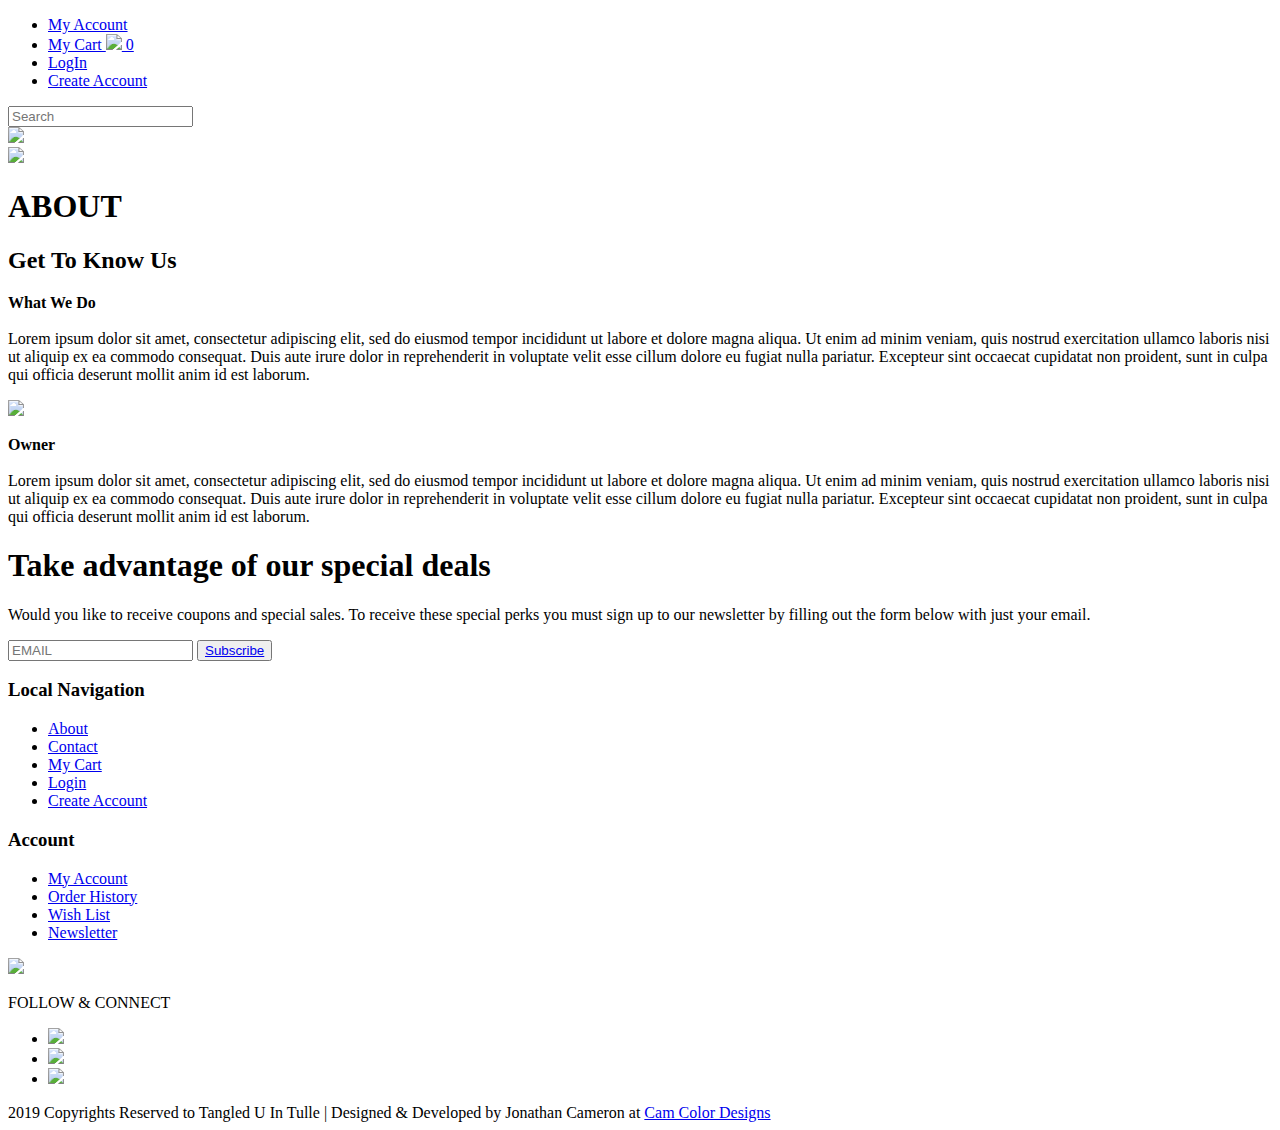
==== about.html @ efc64bab "Tulle code" ====
<!DOCTYPE html>
<html>
    <head>
        <meta charset="utf-8">
        <meta name="viewport" content="width=device-width, initial-scale=1.0">
        <title></title>
        <link rel="stylesheet" href="css/main.css">
    </head>
    
    <body>
        
    <div id="wrapper">
        
        <header id="header">
            <div id="top_nav">
                <nav id="navlist1">
                    <ul>
                        <li><a href="login.php">My Account</a></li>
                        <li><a href="mycart_login.html">My Cart <img src="images/cart_icon.png"> 0 </a></li>
                        <li><a href="login.php">LogIn</a></li>
                        <li><a href="create_account.php">Create Account</a></li>
                    </ul>
                </nav>

                <div id="search_bar">
                    <input type="search" placeholder="Search" /><div id="search_container"><a href="#"><img id="search" src="images/search_icon.png" /></a></div>
                </div>

            </div>
            
            <div class="logo page_logo" id="logo"><a href="index.html"><img src="images/logo.png"></a></div>
            
            <div id="header_inner_container">
                
                <h1 class="title">ABOUT</h1>
            </div>
        </header>
        
        <section id="about">
            <div id="about_container">
                <h2>Get To Know Us</h2>
                <p><strong>What We Do</strong><br/><br/>Lorem ipsum dolor sit amet, consectetur adipiscing elit, sed do eiusmod tempor incididunt ut labore et dolore magna aliqua. Ut enim ad minim veniam, quis nostrud exercitation ullamco laboris nisi ut aliquip ex ea commodo consequat. Duis aute irure dolor in reprehenderit in voluptate velit esse cillum dolore eu fugiat nulla pariatur. Excepteur sint occaecat cupidatat non proident, sunt in culpa qui officia deserunt mollit anim id est laborum.</p>
                
                <div id="owner">
                    <img src="images/coffeecup_001.png">
                    
                    <p><strong>Owner</strong><br/><br/>Lorem ipsum dolor sit amet, consectetur adipiscing elit, sed do eiusmod tempor incididunt ut labore et dolore magna aliqua. Ut enim ad minim veniam, quis nostrud exercitation ullamco laboris nisi ut aliquip ex ea commodo consequat. Duis aute irure dolor in reprehenderit in voluptate velit esse cillum dolore eu fugiat nulla pariatur. Excepteur sint occaecat cupidatat non proident, sunt in culpa qui officia deserunt mollit anim id est laborum.</p>
                </div>
            </div>
        </section>
        
        
        
        <section id="join">
            <div id="join_container">
                <h1>Take advantage of our special deals</h1>
                <p>Would you like to receive coupons and special sales. To receive these special perks you must sign up to our newsletter by filling out the form below with just your email.</p>
                
                <input type="text" placeholder="EMAIL" />
                <button type="button" value="Subscribe"><a href="sub.html">Subscribe</a></button>
            </div>
        </section>
        
        <footer id="footer">
            <div id="footer_container">
                <div class="footer_info" id="loc">
                    <h3>Local Navigation</h3>
                    <ul>
                        <li><a href="about.html">About</a></li>
                        <li><a href="contact.html">Contact</a></li>
                        <li><a href="mycart_login.html">My Cart</a></li>
                        <li><a href="login.php">Login</a></li>
                        <li><a href="create_account.php">Create Account</a></li>
                    </ul>
                </div>
                <div class="footer_info" id="acc">
                    <h3>Account</h3>
                    <ul>
                        <li><a href="login.php">My Account</a></li>
                        <li><a href="login.php">Order History</a></li>
                        <li><a href="login.php">Wish List</a></li>
                        <li><a href="newsletter.html">Newsletter</a></li>
                    </ul>
                </div>
                <div class="footer_info" id="soc">
                    <div class="logo" id="footer_logo"><a href="index.html"><img src="images/logo.png"></a></div>
                    
                    <p>FOLLOW &amp; CONNECT</p>
                    
                    <ul>
                        <li><a href="http://www.facebook.com" target="_blank"><img src="images/facebook_icon.png"></a></li>
                        <li><a href="http://www.twitter.com" target="_blank"><img src="images/twitter_icon.png"></a></li>
                        <li><a href="http://www.linkedin.com" target="_blank"><img src="images/linkedin_icon.png"></a></li>
                    </ul>
                </div>  
            </div>
            <div id="bottom_footer">
                <div id="bottom_footer_container">
                    <div id="copyright">2019 Copyrights Reserved to Tangled U In Tulle | Designed &amp; Developed by Jonathan Cameron at <a href="http://www.camcolordesigns.com" target="_blank">Cam Color Designs</a></div>
                </div>    
            </div>
        </footer>
    </div>         
        
    </body>
</html
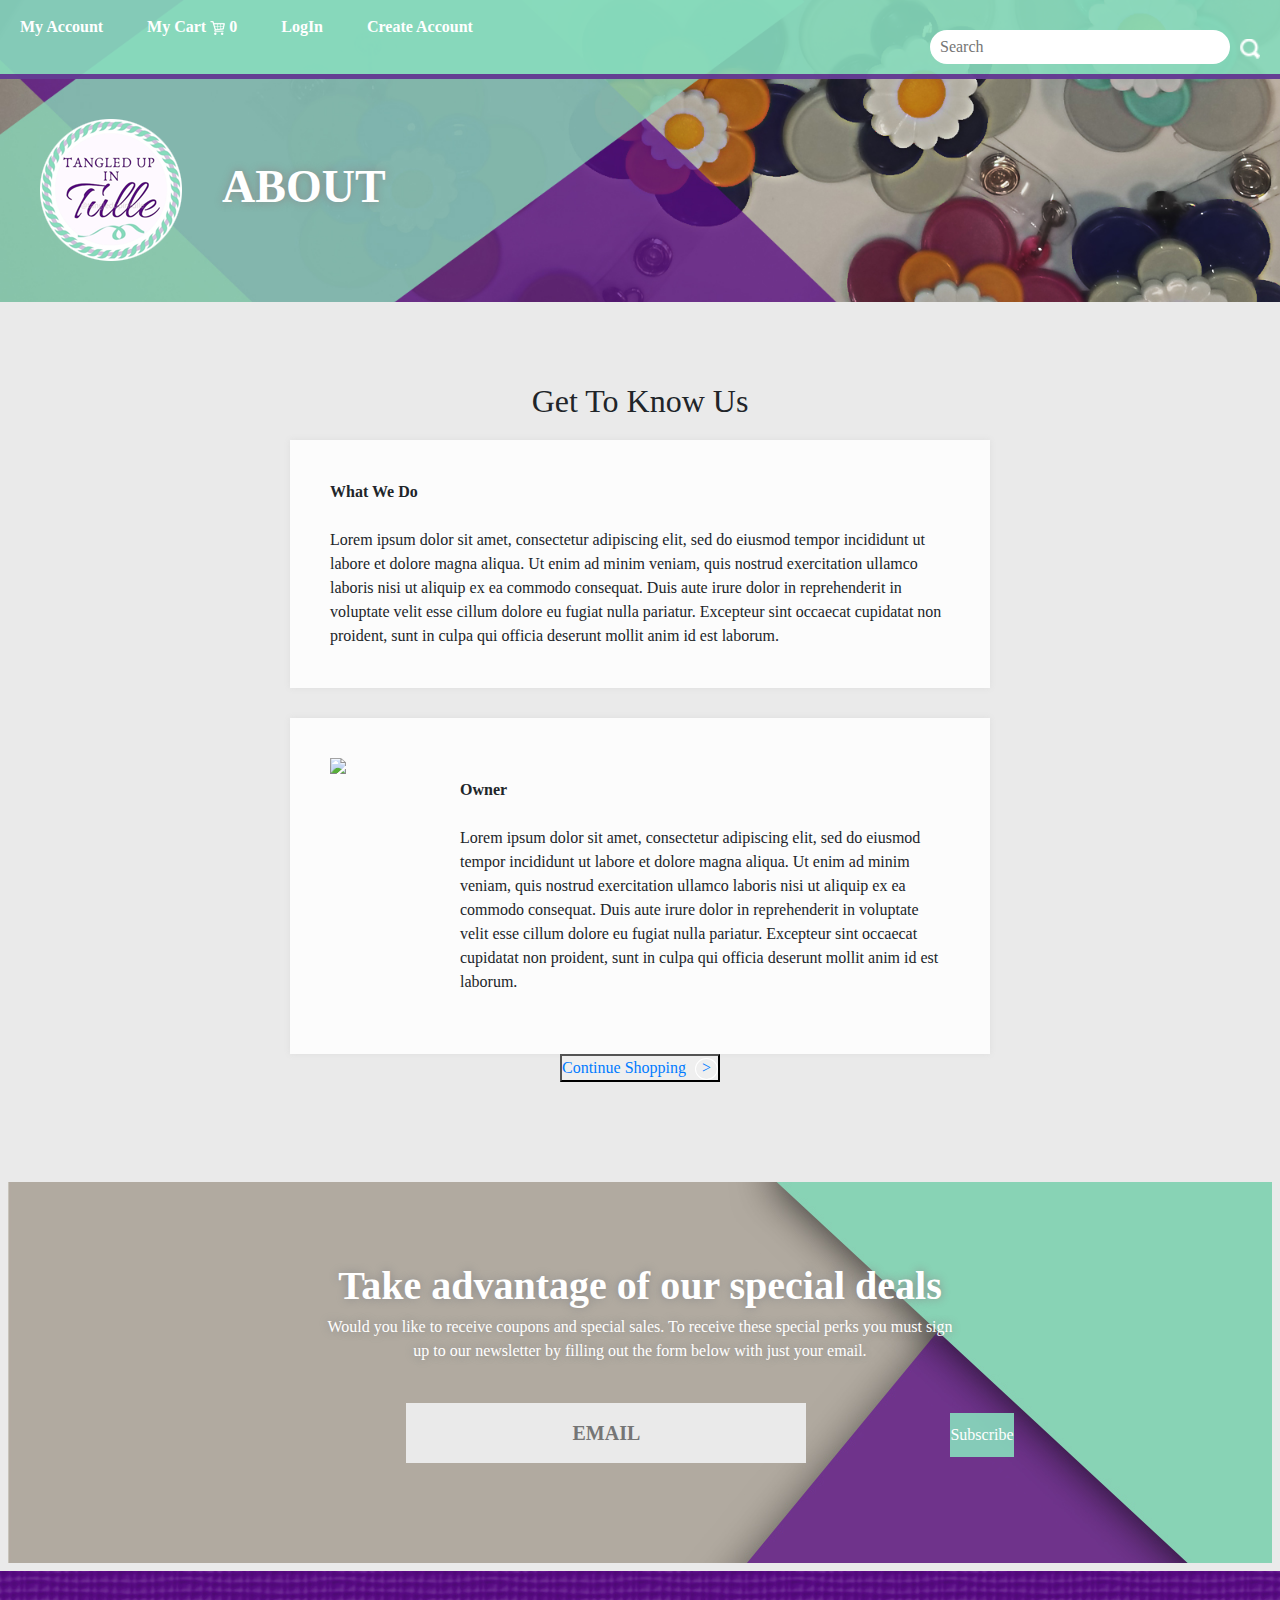
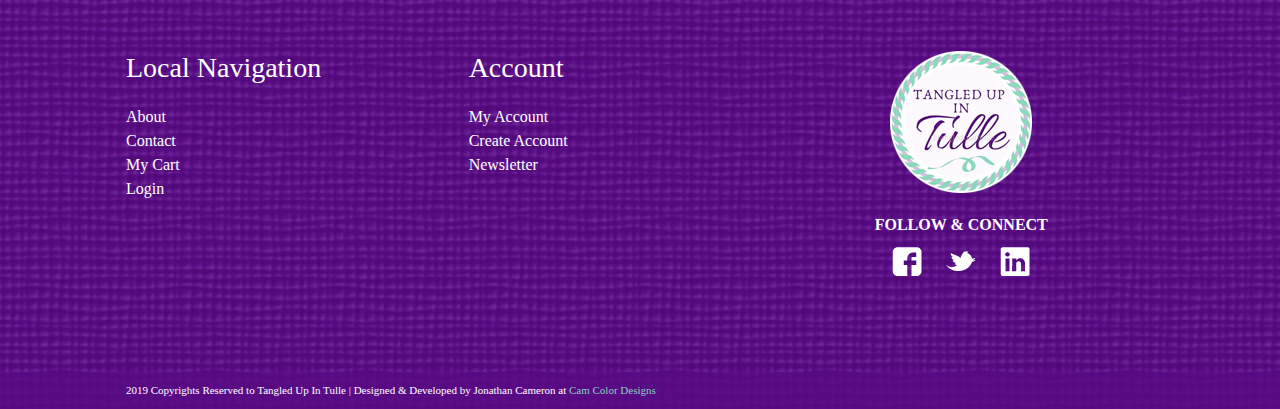
==== commit b789df11: "Add files via upload" ====
--- a/about.html
+++ b/about.html
@@ -4,6 +4,10 @@
         <meta charset="utf-8">
         <meta name="viewport" content="width=device-width, initial-scale=1.0">
         <title></title>
+        <link rel="stylesheet" href="https://maxcdn.bootstrapcdn.com/bootstrap/4.4.1/css/bootstrap.min.css">
+        <script src="https://ajax.googleapis.com/ajax/libs/jquery/3.4.1/jquery.min.js"></script>
+        <script src="https://cdnjs.cloudflare.com/ajax/libs/popper.js/1.16.0/umd/popper.min.js"></script>
+        <script src="https://maxcdn.bootstrapcdn.com/bootstrap/4.4.1/js/bootstrap.min.js"></script>
         <link rel="stylesheet" href="css/main.css">
     </head>
     
@@ -46,6 +50,10 @@
                     
                     <p><strong>Owner</strong><br/><br/>Lorem ipsum dolor sit amet, consectetur adipiscing elit, sed do eiusmod tempor incididunt ut labore et dolore magna aliqua. Ut enim ad minim veniam, quis nostrud exercitation ullamco laboris nisi ut aliquip ex ea commodo consequat. Duis aute irure dolor in reprehenderit in voluptate velit esse cillum dolore eu fugiat nulla pariatur. Excepteur sint occaecat cupidatat non proident, sunt in culpa qui officia deserunt mollit anim id est laborum.</p>
                 </div>
+                
+                <div id="shop_btn_container">
+                    <button type="button" id="shop_btn_04"><a href="shop.html">Continue Shopping <span id="next">></span></a></button>
+                </div>
             </div>
         </section>
         
@@ -56,8 +64,10 @@
                 <h1>Take advantage of our special deals</h1>
                 <p>Would you like to receive coupons and special sales. To receive these special perks you must sign up to our newsletter by filling out the form below with just your email.</p>
                 
-                <input type="text" placeholder="EMAIL" />
-                <button type="button" value="Subscribe"><a href="sub.html">Subscribe</a></button>
+                <form action="sub.html" method="get">
+                    <input type="email" placeholder="EMAIL" required />
+                    <button type="submit" value="Subscribe">Subscribe</button>
+                </form>
             </div>
         </section>
         
@@ -70,15 +80,14 @@
                         <li><a href="contact.html">Contact</a></li>
                         <li><a href="mycart_login.html">My Cart</a></li>
                         <li><a href="login.php">Login</a></li>
-                        <li><a href="create_account.php">Create Account</a></li>
+                        
                     </ul>
                 </div>
                 <div class="footer_info" id="acc">
                     <h3>Account</h3>
                     <ul>
                         <li><a href="login.php">My Account</a></li>
-                        <li><a href="login.php">Order History</a></li>
-                        <li><a href="login.php">Wish List</a></li>
+                        <li><a href="create_account.php">Create Account</a></li>
                         <li><a href="newsletter.html">Newsletter</a></li>
                     </ul>
                 </div>
@@ -96,7 +105,7 @@
             </div>
             <div id="bottom_footer">
                 <div id="bottom_footer_container">
-                    <div id="copyright">2019 Copyrights Reserved to Tangled U In Tulle | Designed &amp; Developed by Jonathan Cameron at <a href="http://www.camcolordesigns.com" target="_blank">Cam Color Designs</a></div>
+                    <div id="copyright">2019 Copyrights Reserved to Tangled Up In Tulle | Designed &amp; Developed by Jonathan Cameron at <a href="http://www.camcolordesigns.com" target="_blank">Cam Color Designs</a></div>
                 </div>    
             </div>
         </footer>
--- a/css/main.css
+++ b/css/main.css
@@ -0,0 +1,1194 @@
+* {
+    margin: 0;
+    padding: 0;
+    font-family: Ebrima;
+}
+
+body {
+    background-color: #eaeaea;
+}
+
+li {
+    list-style: none;
+    text-decoration: none;
+}
+
+#wrapper {
+    width:100%;
+}
+
+/********** HEADER **********/
+
+#header:after {
+    content:"";
+    display: block;
+    clear: both;
+}
+
+#header {
+    background-color:#2c2c2c;
+    padding-bottom: 1px;
+    background-image: url(../images/header_bg.jpg);
+    background-repeat: no-repeat;
+    background-size: cover;
+}
+
+#top_nav {
+    width:100%;
+    background-color:rgba(135, 220, 189, .90);
+    padding-top: 15px;
+    border-bottom: 5px solid rgba(89,11,133,.75);
+    font-family: CATIA Symbols;
+    font-weight: bold;
+}
+
+#top_nav:after {
+    display: block;
+    content:"";
+    clear:both;
+}
+
+#navlist1 ul li {
+    display: inline;
+}
+
+#navlist1 li a:link {
+    color:#fff;
+    text-decoration: none;
+    list-style: none;
+    padding:15px 20px;
+}
+
+#navlist1 li a:visited {
+    color:#fff;
+}
+
+#navlist1 li a:hover {
+    color:#fff;
+    background-color:rgba(0,0,0,.90);
+}
+
+#search_bar {
+    float:right;
+    margin-right:20px;
+    margin-top: -25px;
+    margin-bottom:10px;
+}
+
+#search_bar input {
+    width:300px;
+    padding:5px 10px;
+    border:none;
+    border-radius: 20px;
+    margin-right: 30px;
+}
+
+#logo {
+    margin:40px;  
+}
+
+#search {
+    margin-left: 5px;
+    width:20px;
+    float:right;
+    margin-top:-25px;
+    cursor: pointer;
+}
+
+#header_inner_container {
+    max-width: 800px;
+    margin:0px 0px 40px; 
+}
+
+#header_inner_container h1 {
+    color:#fff;
+    margin-left: 40px;
+    font-size:46px;
+    font-weight: bold;
+    font-family: Segoe UI;
+    text-shadow: 0px 0px 10px #888;
+}
+
+.page_logo {
+    float:left;
+}
+
+.title {
+    margin-top:80px;
+}
+
+#shop_btn {
+    border:none;
+    text-align: center;
+    font-family: CATIA Symbols;
+    font-weight: bold;
+    margin: 30px 40px 0px;
+    box-shadow: 0px 0px 20px #528572;
+    font-size: 18px;
+    background-color:rgba(135, 220, 189, .90);
+    opacity: .9;
+}
+
+#shop_btn a:link {
+    background-color:rgba(135, 220, 189, 1);
+    color:#fff;
+    text-decoration: none;
+    padding:10px 40px;
+    
+}
+
+#shop_btn a:visited {
+    color:#fff;
+    text-decoration: none;
+}
+
+#shop_btn a:hover {
+    background-color:rgba(0,0,0,.90);
+    transition: .5s ease;
+    opacity: .9;
+}
+
+/********** END HEADER **********/
+
+/********** PRODUCT SECTION **********/
+
+#featured_products {
+}
+
+
+#featured_products:after {
+    content: "";
+    display: block;
+    clear: both;
+}
+
+#featured_products_container {
+    max-width: 1000px;
+    margin:auto;
+    padding:60px 0px 80px;
+}
+
+#featured_products_container h2 {
+    font-family: Ebrima;
+    color:#2c2c2c;
+    border-bottom:1px solid rgba(255,255,255,1);
+    margin-bottom: 50px;
+    padding:0px 0px 5px;
+}
+
+#intro_produts {
+    width:100%;
+    
+}
+
+#intro_products ul li {
+    display: inline;
+    float:left;
+    margin-right: 37px;
+    margin-bottom: 37px; 
+}
+
+#intro_products ul li:first-child {
+    margin-left: 0px;
+}
+
+#intro_products ul li:last-child {
+    margin-right:0;
+}
+
+
+#intro_products a {
+    text-decoration: none;
+}
+.product_box:hover {
+    opacity: .4;
+    transition: .3s ease;
+}
+
+.product_box {
+    width:200px;
+    
+}
+
+.product_box img {
+    width:200px;
+    margin:0;
+    padding:0;
+}
+
+.prod {
+    padding:10px 10px 25px;
+    background-color:#fff;
+    box-shadow: 0px 0px 3px #ccc;
+}
+
+.title_price {
+    width:100%;
+    text-align: center;
+    padding:20px 0px;
+    margin-top: -10px;
+    border-bottom:1px solid #f4f4f4;
+    margin-bottom: 5px;
+}
+
+.title_price p {
+    font-size: 12px;
+    color:#333;
+    padding:15px 0 0;
+}
+
+.product_title, .product_price {
+    color:#333;
+    font-family: Ebrima;
+}
+
+.product_price {
+    font-weight: bold;
+    display: block;
+    margin-top:15px;
+}
+
+.add_to_cart_btn {
+    text-align: center;
+    border:none;
+    margin-top:20px;
+    width:180px;
+    width:100%;
+    background:none;
+    
+}
+
+.buy_btn {
+    text-align: center;
+    border:none;
+    margin-top:30px;
+    width:180px;
+    width:100%;
+    background:none;
+}
+
+.add_to_cart_btn a:link, .buy_btn a:link {
+    background-color:rgba(135, 220, 189, .90);
+    color:#fff;
+    text-decoration: none;
+    padding:10px 20px;
+}
+
+.add_to_cart_btn a:visited, .buy_btn a:visited {
+    color:#fff;
+    text-decoration: none;
+}
+
+.add_to_cart_btn a:hover, .buy_btn a:hover {
+    background-color:rgba(0,0,0,.90);
+    transition: .3s ease;
+    opacity: .9;
+}
+
+
+
+#shop_btn_02 {
+    margin-top: 20px;
+    border: none;
+    background:none;
+}
+
+#shop_btn_02 a:link {
+    background-color:rgba(135, 220, 189, .90);
+    color:#fff;
+    text-decoration: none;
+    padding:15px 20px;
+}
+
+#shop_btn_02 a:visited {
+    color:#fff;
+    text-decoration: none;
+}
+
+#shop_btn_02 a:hover {
+    -webkit-transition: .5s ease;
+    transition: .5s ease;
+    opacity: .9;
+    background-color:rgba(0,0,0,.90);
+}
+
+#next {
+    margin:0;
+    padding:0;
+    font-size: 16px;
+    border-radius: 100%;
+    border:1px solid #fff;
+    padding:0px 6px 3px;
+    text-align:center;
+    margin-left: 5px;
+}
+
+#shop_btn_container {
+    display: block;
+    clear:both;
+}
+
+/********** END PRODUCT SECTION **********/
+
+/********** DELIVERY, MONEY BACK & 24/7 SUPPORT SECTION **********/
+
+#del_mon_sup {
+    clear: both;
+}
+
+
+#del_mon_sup_container {
+    width:100%;
+}
+
+.del_mon_sup_box {
+    float:left;
+    text-align: center;
+    width:32.62%;
+    padding:60px 0px;
+    color:#fff;
+    margin:8px 8px 8px 0px;
+}
+ 
+.del_mon_sup_box:nth-child(1) {
+    margin-left:8px;
+}
+
+
+#del {
+    background-color:#2c2c2c;
+}
+
+#mon {
+    background-color: rgba(89,11,133,.75);
+}
+
+#sup {
+    background-color:rgba(135, 220, 189, .90);
+}
+
+.icon_model {
+    width:50px;
+    height:50px;
+    margin:0 auto 10px;
+}
+
+.del_mon_sup_box h3 {
+    margin-bottom: 20px;
+}
+
+.del_mon_sup_box p {
+    padding:0px 90px;;
+}
+
+/********** END DELIVERY MONEY BACK & 24/7 SUPPORT SECTION **********/
+
+/********** NEWSLETTER SECTION **********/
+
+#join {
+    padding:80px 0px 100px;
+    clear:both;
+    background-image:url(../images/newsletter_bg.jpg);
+    margin:0px 8px 8px;
+}
+
+#join_container {
+    max-width: 760px;
+    text-align: center;
+    color:#fff;
+    margin:auto;
+    text-shadow: 0px 0px 10px #888;
+}
+
+#join_container h1 {
+    margin-bottom: 5px;
+    font-size: 40px;
+    font-weight: bold;
+}
+
+#join_container p {
+    margin-bottom: 40px;
+    padding:0px 60px;
+}
+
+#join_container input {
+    width:400px;
+    background-color:#eaeaea;
+    padding:15px;
+    text-align: center;
+    margin:0 140px;
+    border: none;;
+    font-weight: bold;
+    color:rgba(135, 220, 189, .90);
+    font-size: 20px;
+}
+
+#join_container button {
+    padding:10px 0px;
+    background-color:rgba(135, 220, 189, .90);
+    color:#fff;
+    border:none;
+    margin-top: 10px;
+}
+
+
+
+#join_container button a:link {
+    background-color:rgba(135, 220, 189, .90);
+    color:#fff;
+    text-decoration: none;
+    padding:10px 40px;
+    
+}
+
+#join_container button a:visited {
+    color:#fff;
+    text-decoration: none;
+}
+
+#join_container button a:hover {
+    transition: 1s ease;
+    opacity: .9;
+    background-color:rgba(0,0,0,.90);
+}
+
+/********** END NEWSLETTER SECTION **********/
+
+/********** FOOTER **********/
+
+#footer {
+    background-image:url(../images/footer_bg.jpg);
+    padding:80px 0px 0px;
+    clear: both;
+}
+
+#footer:after {
+    content: "";
+    display: block;
+    clear:both;
+}
+
+#footer_container {
+    max-width:1028px;
+    margin:0 auto 80px;
+    color:#fff;
+    padding-bottom: 180px;
+}
+
+.footer_info {
+    float:left;
+    width:33.33%;  
+}
+
+.footer_container ul li {
+    list-style: none;
+}
+
+.footer_info a:link {
+    color:#fff;
+    text-decoration: none;
+}
+
+.footer_info a:visited {
+    color:#fff;
+    text-decoration: none;
+}
+
+.footer_info a:hover {
+    color:rgba(135, 220, 189, .90);
+}
+
+.footer_info h3 { 
+    margin-bottom: 20px;
+}
+
+#bottom_footer {
+    clear:both;
+    margin-top:80px;
+    background-color:rgba(89,11,133,.75);
+    padding:10px 0px;
+}
+
+#bottom_footer_container {
+    max-width: 1028px;
+    margin:auto;
+}
+
+#copyright {
+    font-size: 11px;
+    color:#fff;
+}
+
+#copyright a:link {
+    text-decoration: none;
+    color:rgba(135, 220, 189, .98);
+}
+
+#copyright a:visited {
+    text-decoration: none;
+    color:rgba(135, 220, 189, .98);
+}
+
+#copyright a:hover {
+    text-decoration: none;
+    color:#000;
+}
+
+#footer_logo {
+    margin: 0 auto 20px;
+}
+
+#soc {
+    text-align: center;
+    max-width: 300px;
+    margin:auto;
+    padding-bottom: 80px;
+}
+
+#soc p {
+    margin-bottom: 10px;
+    font-weight: bold;
+}
+
+#soc ul li {
+    display: inline;
+    margin:5px;
+    padding:5px;
+    font-weight: bold;
+}
+
+#soc ul li a:hover {
+    opacity: .4;
+}
+/********** END FOOTER **********/
+
+/********** CONTACT SECTION **********/
+
+#contact{
+    padding:80px 0px 100px;
+}
+
+#contact_container{
+    max-width: 1028px;
+    margin:auto;
+    text-align: center;
+}
+
+#contact p {
+    max-width: 600px;
+    margin:10px auto 0px;
+}
+
+#contact form {
+    max-width: 640px;
+    margin: 40px auto 0;
+    padding:40px 30px 80px 30px;
+    border: none;
+    box-shadow: 0px 0px 6px #ddd;
+    background-color:#fff;
+}
+
+#contact input {
+    padding:15px;
+    float:left;
+    margin:auto;
+    margin-bottom: 20px;
+    width:270px;
+    margin-right: 10px;
+    margin-left: 10px;
+    background-color:#eaeaea;
+    color:#2c2c2c;
+    border: none;
+}
+
+#contact #form_input {
+    width: 658px;
+    margin: auto;
+    
+}
+
+#contact textarea {
+    width: 590px;
+    height:200px;
+    padding:15px;
+    margin-bottom: 15px;
+    border: none;
+    background-color:rgba(0,0,0,.03);
+    background-color:#eaeaea;
+}
+
+#contact button {
+    padding:10px 15px;
+    float: left;
+    margin-left:10px;
+    border:none;
+    background-color:rgba(135, 220, 189, .98);
+    color:#fff;
+}
+
+#contact button:hover {
+    transition: 1s ease;
+    opacity: .9;
+    background-color:rgba(0,0,0,.90);
+}
+
+/********** END CONTACT SECTION **********/
+
+/********** ABOUT SECTION **********/
+
+#about {
+    padding:80px 0px 100px;
+}
+
+#about_container {
+    max-width: 1028px;
+    margin:auto;
+    text-align: center
+}
+
+#about h1 {
+    border-bottom: 1px solid #eee; 
+    padding-bottom: 15px; 
+    margin:auto; 
+    margin-bottom: 20px; 
+    width:300px;
+}
+
+#about p {
+    padding:40px; 
+    max-width: 700px; 
+    margin:20px auto; 
+    text-align: left; 
+    background-color: #fcfcfc;
+    box-shadow: 0px 0px 6px #ddd;
+}
+
+#owner {
+    padding:40px; 
+    max-width: 700px; 
+    margin: 30px auto 0; 
+    text-align: left; 
+    background-color: #fcfcfc;
+    box-shadow: 0px 0px 6px #ddd;
+}
+
+#about img {
+    float: left; 
+    width:100px;
+}
+
+#owner p {
+    margin-left: 130px;
+    padding:0;
+    box-shadow: 0px 0px 0px #fff;
+}
+
+/********** END ABOUT SECTION **********/
+
+/********** PRODUCT_001, PRODUCT_002 SECTION **********/
+
+#product_section {
+    background-color:#eaeaea;
+    padding-bottom: 60px;
+}
+
+#product_section:after {
+    content: "";
+    display: block;
+    clear: both;
+}
+
+#product_section_container {
+    max-width: 1028px;
+    margin:auto;
+    padding-bottom: 40px;
+}
+
+#product_section_container:after {
+    content: "";
+    display: block;
+    clear: both;
+}
+
+#product_view {
+    float:left;
+    margin-top: -140px; 
+}
+
+#product_view h2 {
+    color:#fff;
+    margin-bottom: 10px;
+}
+
+#product_img {
+    width:400px;
+    padding:40px;
+    background-color:#fff;
+    box-shadow: 0px 0px 6px #ddd;
+}
+
+#product_img #product_large_001 {
+    width:100%;
+}
+
+#mini_product {
+    width:400px;
+    margin-top: 10px;
+}
+
+.box_pos {
+    float:left;
+    padding:10px;
+    margin-right: 10px;
+    box-shadow: 0px 0px 6px #ddd;
+    background-color:#fff;
+}
+
+.box_pos img {
+    width:80px;
+    
+}
+
+#product_info {
+    width:500px;
+    float:right;
+    margin-top: -120px;
+}
+
+#product_info h1 {
+    font-size: 70px;
+    color:#fff;
+    margin-bottom: 120px;
+}
+
+#item_description_container {
+    margin-top:70px;
+}
+
+#product_info p {
+    padding:5px 0px;
+}
+
+#color_pick_container {
+    margin-top:40px;
+}
+
+#color_container {
+    padding:5px 20px 5px 0px;
+    font-size:11px;
+}
+
+#color_container span {
+    vertical-align: bottom;
+}
+
+#quantity_container {
+    clear: both;
+    margin-top:50px;
+    margin-bottom: 40px;
+}
+
+
+.color {
+    width:30px;
+    height: 30px;
+    margin-right:10px;
+    float:left;
+}
+
+#red_box {
+    background-color:red;
+}
+
+#blue_box {
+    background-color:blue;
+}
+
+#green_box {
+    background-color:green;
+}
+
+#black_box {
+    background-color:black;
+}
+
+#pink_box {
+    background-color:pink;
+}
+
+#purple_box {
+    background-color:purple;
+}
+
+#quantity_container ul {
+    margin: 10px 0px 0px 0px;
+    
+}
+
+#quantity_container li {
+    float:left;
+}
+
+.count_btn {
+    background-color:aquamarine;
+    padding:3px 7px 5px;
+    width:20px;
+    text-align: center;
+    font-weight: bold;
+    border: 1px solid #eee;
+}
+
+#count {
+    width:20px;
+    padding:3px 7px 3px;
+    text-align: center;
+    background-color:#fff;
+    border: 1px solid #eee;
+    margin:0px 10px;
+}
+
+.prod_add_btn, #buy_btn {
+    border:none;
+    margin-top:60px;
+    background:none;
+}
+
+.prod_add_btn a:link, #buy_btn a:link {
+    background-color:rgba(135, 220, 189, .90);
+    color:#fff;
+    text-decoration: none;
+    padding:10px 20px;
+}
+
+.prod_add_btn a:visited, #buy_btn a:visited {
+    color:#fff;
+    text-decoration: none;
+}
+
+.prod_add_btn a:hover, #buy_btn a:hover {
+    background-color:rgba(0,0,0,.90);
+    transition: .3s ease;
+    opacity: .9;
+}
+
+/********** END PRODUCT_001, PRODUCT_002 SECTION **********/
+
+/********** LOGIN SECTION **********/
+
+#login {
+    padding:80px 0px 100px;
+}
+
+#login_container {
+    max-width: 1028px;
+    margin:auto;
+}
+
+#login h2 {
+    margin-bottom: 20px;
+    text-align: center;
+}
+
+
+#login p {
+    margin:10px 10px;
+}
+
+#login form {
+    max-width: 640px;
+    margin: auto;
+    padding:50px 40px 40px 40px;
+    border: none;
+    box-shadow: 0px 0px 6px #ddd;
+    background-color:#fff;
+    margin-top:20px; 
+}
+
+#login input {
+    padding:15px 10px;
+    float:left;
+    margin:auto;
+    margin-bottom: 20px;
+    width:280px;
+    margin-right: 10px;
+    margin-left: 10px;
+    background-color:#eaeaea;
+    color:#2c2c2c;
+    border: none;
+}
+
+#login #form_input {
+    width: 658px;
+    margin: auto;
+    
+}
+
+#login button {
+    padding:10px 15px;
+    margin-left:10px;
+    border:none;
+    background-color:rgba(135, 220, 189, .98);
+    color:#fff; 
+    cursor: pointer;
+}
+
+#login button:hover {
+    transition: 1s ease;
+    opacity: .9;
+    background-color:rgba(0,0,0,.90);
+}
+
+/********** END LOGIN SECTION **********/
+
+/********** MYCART LOGIN SECTION **********/
+
+#mycart_login {
+    padding:80px 0px 100px;
+    max-width: 1000px; 
+    margin: auto;
+}
+
+#mycart_login_container {
+    max-width: 750px;
+    margin:auto;
+    padding-bottom: 320px;
+}
+
+#mycart_login h2 {
+    margin-bottom: 20px;
+}
+
+#mycart_login p {
+    max-width: 600px;
+    margin:10px 0px 0px;
+}
+
+#mycart_login form {
+    max-width: 320px;
+    padding:40px;
+    background-color:#fff; 
+    border:1px solid #ddd; 
+    margin-top:20px;
+    float:left;
+    box-shadow: 0px 0px 6px #ddd;
+}
+
+#mycart_login input {
+    padding:15px;
+    float:none;
+    margin-bottom: 20px;
+    width:100%;
+    max-width: 290px;
+    background-color:#eaeaea;
+    color:#2c2c2c;
+    border: none;
+    display: block; 
+}
+
+#mycart_login #form_input {
+    width: 658px;
+    margin: auto;
+    
+}
+
+#mycart_login button {
+    padding:10px 15px;
+    float: none;
+    border:none;
+    background-color:rgba(135, 220, 189, .98);
+    color:#fff;
+    cursor: pointer;
+}
+
+#mycart_login button:hover {
+    transition: 1s ease;
+    opacity: .9;
+    background-color:rgba(0,0,0,.90);
+}
+
+#mycart_login_container2 {
+    float:left; 
+    margin-left:460px;  
+    margin-top: -180px; 
+    
+}
+
+#mycart_login_container2 button {
+    font-size: 20px; 
+    text-decoration: none; 
+   
+    background-color:rgba(135, 220, 189, .98);
+}
+
+#mycart_login_container2 button a:link {
+    color:#fff; 
+    text-decoration: none;
+    padding:30px 15px;
+}
+
+#mycart_login_container2 button a:visited {
+    color:#fff; 
+    text-decoration: none; 
+}
+
+/********** END MYCART LOGIN SECTION **********/
+
+/********** CREATE ACCOUNT SECTION **********/
+
+#create_account {
+    padding:40px 0px 50px;
+}
+
+#create_account_container {
+    max-width: 1028px;
+    margin:auto;
+    text-align: center
+}
+
+#create_account h2 {
+    margin-bottom: 20px;
+    text-align: center;
+}
+
+#create_account p {
+    margin:10px 15px;
+}
+
+#create_account form {
+    max-width: 640px;
+    margin: auto;
+    background-color:#fff; 
+    border:1px solid #ddd; 
+    margin-top:20px; 
+    padding:40px 30px 30px 30px;
+    box-shadow: 0px 0px 6px #ddd;
+}
+
+#create_account input {
+    padding:15px 10px;
+    float:left;
+    margin:auto;
+    margin-bottom: 20px;
+    width:280px;
+    margin-right: 10px;
+    margin-left: 10px;
+    background-color:#eaeaea;
+    color:#2c2c2c;
+    border: none;
+    
+}
+
+#create_account #form_input {
+    width: 658px;
+    margin: auto;
+    
+}
+
+#create_account button {
+    text-align: center;
+    padding:10px 15px;
+    margin-left:12px;
+    border:none;
+    background-color:rgba(135, 220, 189, .98);
+    color:#fff;
+}
+
+#create_account button:hover {
+    transition: 1s ease;
+    opacity: .9;
+    background-color:rgba(0,0,0,.90);
+}
+
+/********** END CREATE ACCOUNT SECTION **********/
+
+/********** NEWSLETTER PAGE SECTION **********/
+
+#newsletter {
+    padding:100px 0px;
+    clear:both;
+    
+}
+
+#newsletter_container {
+    max-width: 760px;
+    text-align: center;
+    margin:auto;
+}
+
+#newsletter_container h1 {
+    margin-bottom: 5px;
+    font-size: 40px;
+    font-weight: bold;
+    color:#444;
+}
+
+#newsletter_container p {
+    margin-bottom: 40px;
+    padding:0px 60px;
+    color:#444; 
+}
+
+#newsletter_container input {
+    width:400px;
+    background-color:#fff;
+    height:30px;
+    padding:10px;
+    text-align: center;
+    margin:0 140px;
+    border: none;
+    font-weight: bold;
+    color:rgba(135, 220, 189, .90);
+    font-size: 20px;
+}
+
+#newsletter_container ::placeholder {
+    color:#aaa;
+}
+
+#newsletter_container button {
+    padding:10px 0px;
+    background-color:rgba(135, 220, 189, .90);
+    color:#fff;
+    border:none;
+    margin-top: 10px;
+}
+
+
+
+#newsletter_container button a:link {
+    background-color:rgba(135, 220, 189, .90);
+    color:#fff;
+    text-decoration: none;
+    padding:10px 40px;
+    
+}
+
+#newsletter_container button a:visited {
+    color:#fff;
+    text-decoration: none;
+}
+
+#newsletter_container button a:hover {
+    background-color:rgba(0,0,0,.90);
+    opacity: .9;
+}
+
+/********** END NEWSLETTER PAGE SECTION **********/
+
+/********** FORM EXTRAS SECTION **********/
+
+.uname:link, .pass:link, .cacc:link .login:link {
+    color:rgba(135, 220, 189, 1);  
+    text-decoration: none;
+}
+
+.uname:visited, .pass:visited, .cacc:visited .login:visited {
+    color:rgba(135, 220, 189, 1);  
+    text-decoration: none;
+}
+
+.uname:hover, .pass:hover, .cacc:hover .login:hover {
+    color:rgba(0,0,0,.4);
+    opacity: .9;
+}
+/********** END FORM EXTRAS SECTION **********/
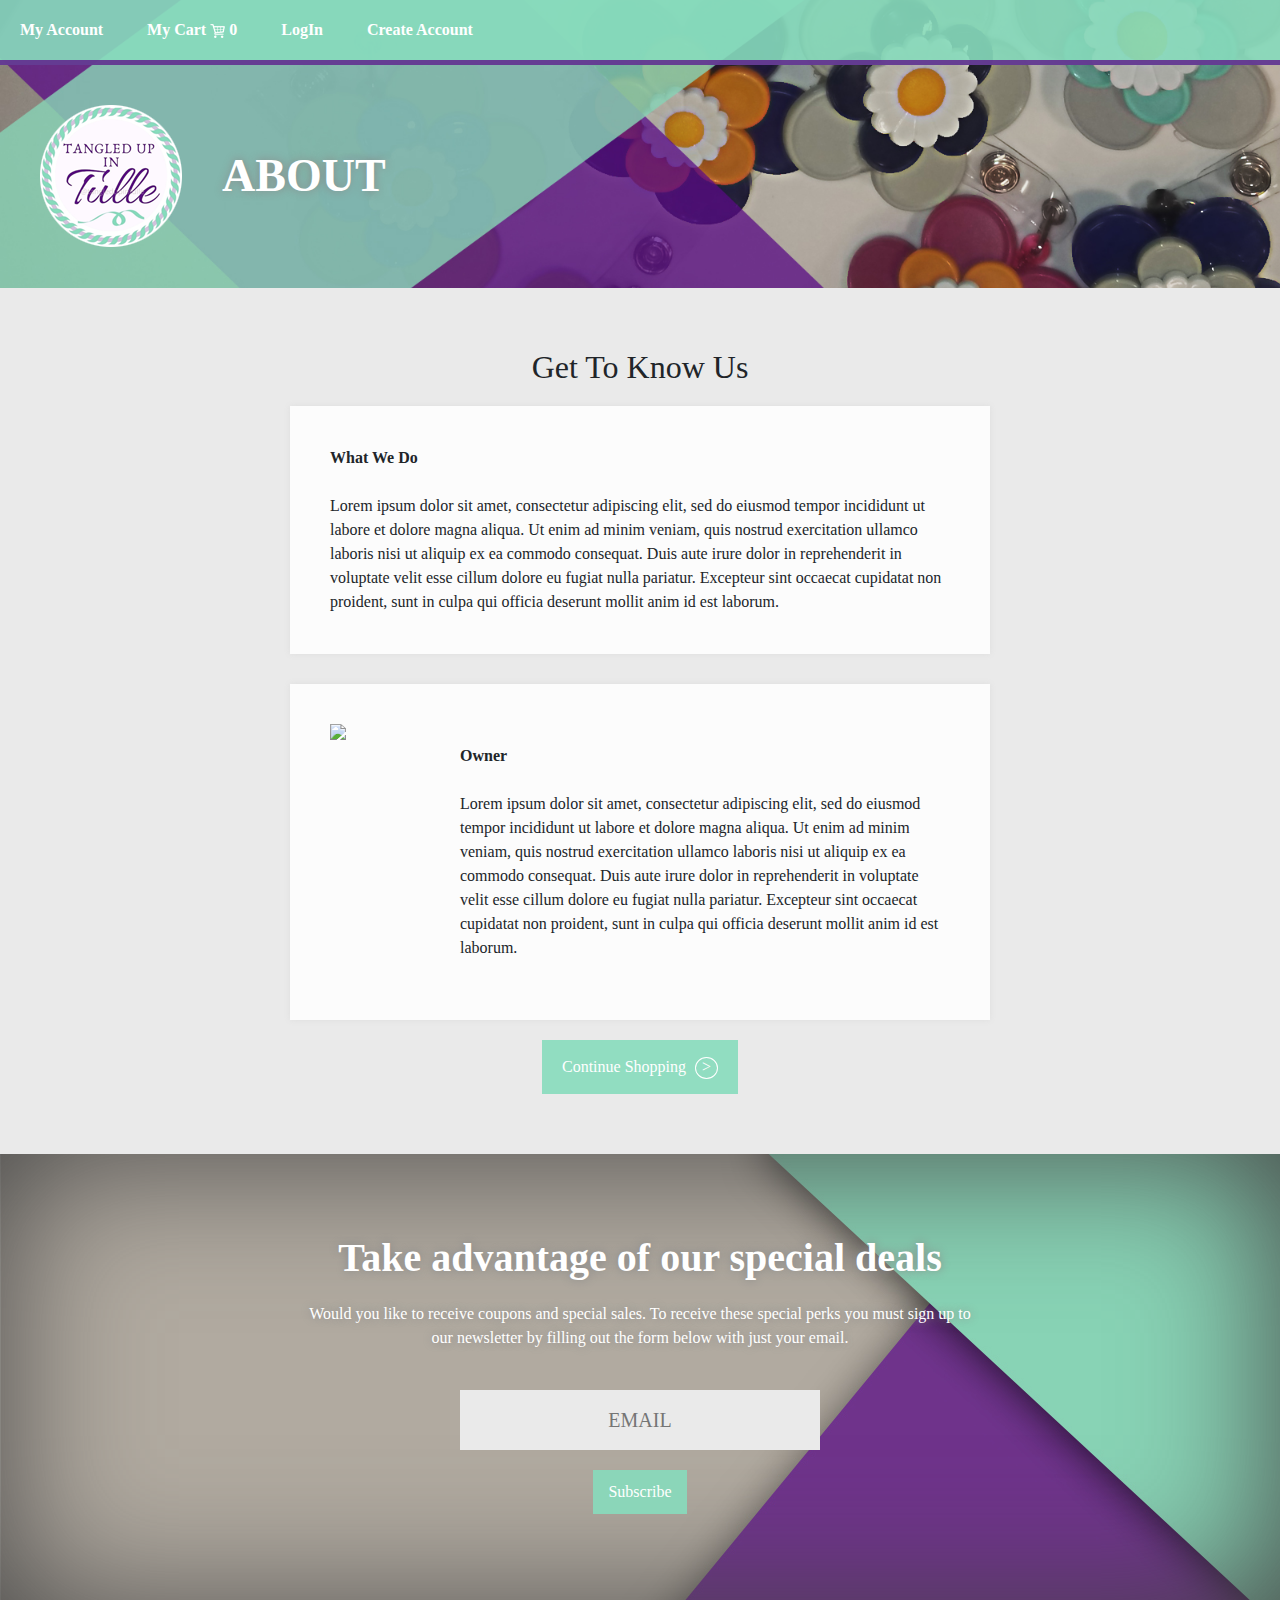
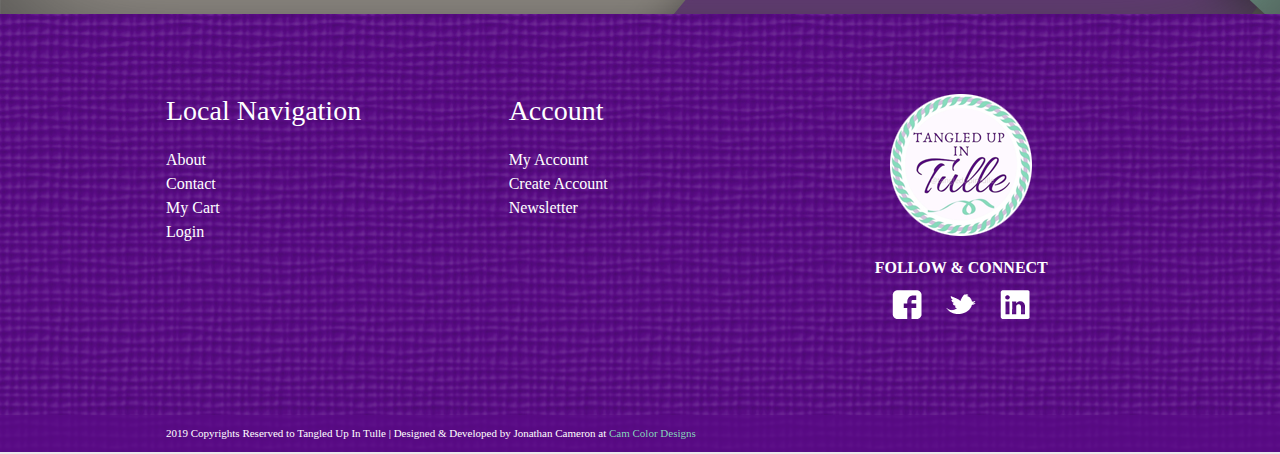
==== commit 01d13949: "Add files via upload" ====
--- a/about.html
+++ b/about.html
@@ -3,12 +3,13 @@
     <head>
         <meta charset="utf-8">
         <meta name="viewport" content="width=device-width, initial-scale=1.0">
-        <title></title>
+        <title>About</title>
         <link rel="stylesheet" href="https://maxcdn.bootstrapcdn.com/bootstrap/4.4.1/css/bootstrap.min.css">
         <script src="https://ajax.googleapis.com/ajax/libs/jquery/3.4.1/jquery.min.js"></script>
         <script src="https://cdnjs.cloudflare.com/ajax/libs/popper.js/1.16.0/umd/popper.min.js"></script>
         <script src="https://maxcdn.bootstrapcdn.com/bootstrap/4.4.1/js/bootstrap.min.js"></script>
         <link rel="stylesheet" href="css/main.css">
+        <link rel="stylesheet" href="css/responsive.css">
     </head>
     
     <body>
@@ -26,6 +27,21 @@
                     </ul>
                 </nav>
 
+                <div id="mobile_menu" onclick="myMenuBtn()">
+                    <div class="bar"></div>
+                    <div class="bar"></div>
+                    <div class="bar"></div>
+                </div>
+                
+                <nav id="navlist2">
+                    <ul>
+                        <li><a href="login.php">My Account</a></li>
+                        <li><a href="mycart_login.html">My Cart <img src="images/cart_icon.png"> 0 </a></li>
+                        <li><a href="login.php">LogIn</a></li>
+                        <li id="last"><a href="create_account.php">Create Account</a></li>
+                    </ul>
+                </nav>
+                
                 <div id="search_bar">
                     <input type="search" placeholder="Search" /><div id="search_container"><a href="#"><img id="search" src="images/search_icon.png" /></a></div>
                 </div>
@@ -40,7 +56,7 @@
             </div>
         </header>
         
-        <section id="about">
+        <section id="about" style="padding: 60px 30px;">
             <div id="about_container">
                 <h2>Get To Know Us</h2>
                 <p><strong>What We Do</strong><br/><br/>Lorem ipsum dolor sit amet, consectetur adipiscing elit, sed do eiusmod tempor incididunt ut labore et dolore magna aliqua. Ut enim ad minim veniam, quis nostrud exercitation ullamco laboris nisi ut aliquip ex ea commodo consequat. Duis aute irure dolor in reprehenderit in voluptate velit esse cillum dolore eu fugiat nulla pariatur. Excepteur sint occaecat cupidatat non proident, sunt in culpa qui officia deserunt mollit anim id est laborum.</p>
@@ -111,5 +127,18 @@
         </footer>
     </div>         
         
+<script>
+
+function myMenuBtn() {
+    var mobileBtn = document.getElementById("navlist2");
+        if (mobileBtn.style.display === "block") {
+                mobileBtn.style.display = "none";
+        } else {
+                mobileBtn.style.display = "block";
+                }
+}   
+    
+</script>            
+        
     </body>
 </html--- a/css/main.css
+++ b/css/main.css
@@ -36,10 +36,10 @@
 #top_nav {
     width:100%;
     background-color:rgba(135, 220, 189, .90);
-    padding-top: 15px;
     border-bottom: 5px solid rgba(89,11,133,.75);
     font-family: CATIA Symbols;
     font-weight: bold;
+    padding-bottom:24px;
 }
 
 #top_nav:after {
@@ -48,6 +48,12 @@
     clear:both;
 }
 
+#navlist1 ul {
+    margin-top: -2px;
+    margin-bottom: -6px;
+    padding-top: 20px;
+}
+
 #navlist1 ul li {
     display: inline;
 }
@@ -56,7 +62,7 @@
     color:#fff;
     text-decoration: none;
     list-style: none;
-    padding:15px 20px;
+    padding:20px 20px;
 }
 
 #navlist1 li a:visited {
@@ -66,25 +72,32 @@
 #navlist1 li a:hover {
     color:#fff;
     background-color:rgba(0,0,0,.90);
+}
+
+#navlist2 {
+    display: none;
 }
 
 #search_bar {
     float:right;
     margin-right:20px;
-    margin-top: -25px;
+    margin-top: -23px;
     margin-bottom:10px;
+    display: none;
 }
 
 #search_bar input {
-    width:300px;
-    padding:5px 10px;
-    border:none;
+    width: 300px;
+    padding: 5px 10px;
+    border: none;
     border-radius: 20px;
     margin-right: 30px;
+    margin-top: 0px;
+    margin-bottom: 3px;
 }
 
 #logo {
-    margin:40px;  
+    margin:40px; 
 }
 
 #search {
@@ -96,17 +109,18 @@
 }
 
 #header_inner_container {
-    max-width: 800px;
+    max-width: 825px;
     margin:0px 0px 40px; 
 }
 
 #header_inner_container h1 {
     color:#fff;
-    margin-left: 40px;
+    margin: 83px 40px;
     font-size:46px;
     font-weight: bold;
     font-family: Segoe UI;
     text-shadow: 0px 0px 10px #888;
+    
 }
 
 .page_logo {
@@ -117,23 +131,27 @@
     margin-top:80px;
 }
 
-#shop_btn {
+.shop_btn {
     border:none;
     text-align: center;
     font-family: CATIA Symbols;
     font-weight: bold;
-    margin: 30px 40px 0px;
-    box-shadow: 0px 0px 20px #528572;
+    margin:40px;
+    box-shadow: 0px 0px 25px #528572;
     font-size: 18px;
     background-color:rgba(135, 220, 189, .90);
     opacity: .9;
+    padding:10px 0px;
+    width:138px;
+}
+
+#shop_btn {
 }
 
 #shop_btn a:link {
-    background-color:rgba(135, 220, 189, 1);
-    color:#fff;
-    text-decoration: none;
-    padding:10px 40px;
+    color:#fff;
+    text-decoration: none;
+    padding:14px 25px;
     
 }
 
@@ -165,15 +183,15 @@
 #featured_products_container {
     max-width: 1000px;
     margin:auto;
-    padding:60px 0px 80px;
+    padding:40px;
 }
 
 #featured_products_container h2 {
     font-family: Ebrima;
     color:#2c2c2c;
-    border-bottom:1px solid rgba(255,255,255,1);
+    border-bottom:1px solid rgba(0,0,0,.10);
     margin-bottom: 50px;
-    padding:0px 0px 5px;
+    padding:0px 0px 30px;
 }
 
 #intro_produts {
@@ -184,7 +202,7 @@
 #intro_products ul li {
     display: inline;
     float:left;
-    margin-right: 37px;
+    margin-right: 13px;
     margin-bottom: 37px; 
 }
 
@@ -206,12 +224,12 @@
 }
 
 .product_box {
-    width:200px;
+    max-width:200px;
     
 }
 
 .product_box img {
-    width:200px;
+    max-width:200px;
     margin:0;
     padding:0;
 }
@@ -290,14 +308,15 @@
 #shop_btn_02 {
     margin-top: 20px;
     border: none;
-    background:none;
+    background-color:rgba(135, 220, 189, .90);
+    padding:15px 0px;
 }
 
 #shop_btn_02 a:link {
-    background-color:rgba(135, 220, 189, .90);
-    color:#fff;
-    text-decoration: none;
-    padding:15px 20px;
+    padding:18px 20px;
+    color:#fff;
+    text-decoration: none;
+    
 }
 
 #shop_btn_02 a:visited {
@@ -330,6 +349,193 @@
 
 /********** END PRODUCT SECTION **********/
 
+/********** PRODUCT SECTION 2 **********/
+
+#featured_products2 {
+    padding: 30px;
+}
+
+
+#featured_products2:after {
+    content: "";
+    display: block;
+    clear: both;
+}
+
+#featured_products2_container {
+    max-width: 940px;
+    margin:auto;
+    padding:60px 0px 80px;
+}
+
+#featured_products2_container h2 {
+    font-family: Ebrima;
+    color:#2c2c2c;
+    border-bottom:1px solid rgba(0,0,0,.10);
+    margin-bottom: 50px;
+    padding:0px 0px 5px;
+}
+
+#intro_produts2 {
+    width:100%;
+    
+}
+
+#intro_products2 ul li {
+    display: inline;
+    float:left;
+    margin-right: 20px;
+    margin-bottom: 20px; 
+}
+
+#intro_products2 ul li:first-child {
+    margin-left: 0px;
+}
+
+#intro_products2 ul li:nth-child(4) {
+    margin-right:0;
+}
+
+#intro_products2 ul li:nth-child(8) {
+    margin-right:0px;
+}    
+
+#intro_products2 a {
+    text-decoration: none;
+}
+.product_box:hover {
+    opacity: .4;
+    transition: .3s ease;
+}
+
+.product_box {
+    width:200px;
+    
+}
+
+.product_box img {
+    width:200px;
+    margin:0;
+    padding:0;
+}
+
+.prod {
+    padding:10px 10px 25px;
+    background-color:#fff;
+    box-shadow: 0px 0px 3px #ccc;
+}
+
+.title_price {
+    width:100%;
+    text-align: center;
+    padding:20px 0px;
+    margin-top: -10px;
+    border-bottom:1px solid #f4f4f4;
+    margin-bottom: 5px;
+}
+
+.title_price p {
+    font-size: 12px;
+    color:#333;
+    padding:15px 0 0;
+}
+
+.product_title, .product_price {
+    color:#333;
+    font-family: Ebrima;
+}
+
+.product_price {
+    font-weight: bold;
+    display: block;
+    margin-top:15px;
+}
+
+.add_to_cart_btn {
+    text-align: center;
+    border:none;
+    margin-top:20px;
+    width:180px;
+    width:100%;
+    background:none;
+    
+}
+
+.buy_btn {
+    text-align: center;
+    border:none;
+    margin-top:30px;
+    width:180px;
+    width:100%;
+    background:none;
+}
+
+.add_to_cart_btn a:link, .buy_btn a:link {
+    background-color:rgba(135, 220, 189, .90);
+    color:#fff;
+    text-decoration: none;
+    padding:10px 20px;
+}
+
+.add_to_cart_btn a:visited, .buy_btn a:visited {
+    color:#fff;
+    text-decoration: none;
+}
+
+.add_to_cart_btn a:hover, .buy_btn a:hover {
+    background-color:rgba(0,0,0,.90);
+    transition: .3s ease;
+    opacity: .9;
+}
+
+
+
+#shop_btn_03 {
+    display: none;
+    margin-top: 20px;
+    border: none;
+    background-color:rgba(135, 220, 189, .90);
+    padding:15px 0px;
+}
+
+#shop_btn_03 a:link {
+    padding:18px 20px;
+    color:#fff;
+    text-decoration: none;
+    
+}
+
+#shop_btn_03 a:visited {
+    color:#fff;
+    text-decoration: none;
+}
+
+#shop_btn_03 a:hover {
+    -webkit-transition: .5s ease;
+    transition: .5s ease;
+    opacity: .9;
+    background-color:rgba(0,0,0,.90);
+}
+
+#next {
+    margin:0;
+    padding:0;
+    font-size: 16px;
+    border-radius: 100%;
+    border:1px solid #fff;
+    padding:0px 6px 3px;
+    text-align:center;
+    margin-left: 5px;
+}
+
+#shop_btn_container {
+    display: block;
+    clear:both;
+}
+
+/********** END PRODUCT SECTION 2 **********/
+
+
 /********** DELIVERY, MONEY BACK & 24/7 SUPPORT SECTION **********/
 
 #del_mon_sup {
@@ -344,14 +550,13 @@
 .del_mon_sup_box {
     float:left;
     text-align: center;
-    width:32.62%;
+    width:33.33%;
     padding:60px 0px;
     color:#fff;
-    margin:8px 8px 8px 0px;
 }
  
 .del_mon_sup_box:nth-child(1) {
-    margin-left:8px;
+    margin-left:0px;
 }
 
 
@@ -378,7 +583,8 @@
 }
 
 .del_mon_sup_box p {
-    padding:0px 90px;;
+    padding:0px 30px;
+    margin-bottom: 0;
 }
 
 /********** END DELIVERY MONEY BACK & 24/7 SUPPORT SECTION **********/
@@ -386,10 +592,11 @@
 /********** NEWSLETTER SECTION **********/
 
 #join {
-    padding:80px 0px 100px;
+    padding:80px 0px;
     clear:both;
     background-image:url(../images/newsletter_bg.jpg);
-    margin:0px 8px 8px;
+    margin:0;
+    box-shadow: inset 0px 0px 150px #444;
 }
 
 #join_container {
@@ -404,49 +611,42 @@
     margin-bottom: 5px;
     font-size: 40px;
     font-weight: bold;
+    padding:0 40px;
 }
 
 #join_container p {
-    margin-bottom: 40px;
-    padding:0px 60px;
+    margin: 20px;
+    padding: 0px 20px;
+}
+
+#join_container form {
+    max-width: 400px;
+    margin: auto;
+    padding:20px;
 }
 
 #join_container input {
-    width:400px;
+    max-width:400px;
+    width:100%;
     background-color:#eaeaea;
     padding:15px;
     text-align: center;
-    margin:0 140px;
+    margin:0;
     border: none;;
-    font-weight: bold;
-    color:rgba(135, 220, 189, .90);
+    font-weight: 100;
+    color:rgba(0, 0, 0, .90);
     font-size: 20px;
 }
 
 #join_container button {
-    padding:10px 0px;
+    padding:10px 15px;
     background-color:rgba(135, 220, 189, .90);
     color:#fff;
     border:none;
-    margin-top: 10px;
-}
-
-
-
-#join_container button a:link {
-    background-color:rgba(135, 220, 189, .90);
-    color:#fff;
-    text-decoration: none;
-    padding:10px 40px;
-    
-}
-
-#join_container button a:visited {
-    color:#fff;
-    text-decoration: none;
-}
-
-#join_container button a:hover {
+    margin-top: 20px;
+}
+
+#join_container button:hover {
     transition: 1s ease;
     opacity: .9;
     background-color:rgba(0,0,0,.90);
@@ -472,12 +672,13 @@
     max-width:1028px;
     margin:0 auto 80px;
     color:#fff;
-    padding-bottom: 180px;
 }
 
 .footer_info {
     float:left;
-    width:33.33%;  
+    width:33.33%; 
+    padding-right: 40px;
+    padding-left:40px
 }
 
 .footer_container ul li {
@@ -515,6 +716,7 @@
 }
 
 #copyright {
+    padding:0 40px;
     font-size: 11px;
     color:#fff;
 }
@@ -608,7 +810,7 @@
 }
 
 #contact textarea {
-    width: 590px;
+    width: 560px;
     height:200px;
     padding:15px;
     margin-bottom: 15px;
@@ -652,6 +854,10 @@
     margin:auto; 
     margin-bottom: 20px; 
     width:300px;
+}
+
+#about h2 {
+    width:100%;
 }
 
 #about p {
@@ -683,13 +889,40 @@
     box-shadow: 0px 0px 0px #fff;
 }
 
+#shop_btn_04 {
+    margin:0;
+    margin-top: 20px;
+    border: none;
+    background-color:rgba(135, 220, 189, .90);
+    padding:15px 0px;
+}
+
+#shop_btn_04 a:link {
+    padding:15px 20px;
+    color:#fff;
+    text-decoration: none;
+    
+}
+
+#shop_btn_04 a:visited {
+    color:#fff;
+    text-decoration: none;
+}
+
+#shop_btn_04 a:hover {
+    -webkit-transition: .5s ease;
+    transition: .5s ease;
+    opacity: .9;
+    background-color:rgba(0,0,0,.90);
+}
+
+
 /********** END ABOUT SECTION **********/
 
 /********** PRODUCT_001, PRODUCT_002 SECTION **********/
 
 #product_section {
     background-color:#eaeaea;
-    padding-bottom: 60px;
 }
 
 #product_section:after {
@@ -700,8 +933,8 @@
 
 #product_section_container {
     max-width: 1028px;
-    margin:auto;
-    padding-bottom: 40px;
+    margin:30px auto;
+    padding-bottom: 30px;
 }
 
 #product_section_container:after {
@@ -712,16 +945,17 @@
 
 #product_view {
     float:left;
-    margin-top: -140px; 
+    margin:30px; 
+    max-width: 500px;
 }
 
 #product_view h2 {
-    color:#fff;
-    margin-bottom: 10px;
+    color: #4a4a4a;
+    margin-bottom: 30px;
 }
 
 #product_img {
-    width:400px;
+    max-width:400px;
     padding:40px;
     background-color:#fff;
     box-shadow: 0px 0px 6px #ddd;
@@ -729,44 +963,90 @@
 
 #product_img #product_large_001 {
     width:100%;
+    max-width:318px;
 }
 
 #mini_product {
-    width:400px;
+    max-width:400px;
+    width:100%;
     margin-top: 10px;
 }
 
 .box_pos {
     float:left;
     padding:10px;
-    margin-right: 10px;
+    margin-right: 15px;
+    
     box-shadow: 0px 0px 6px #ddd;
     background-color:#fff;
 }
 
+.grid-container {
+    display: grid;
+}
+
+.item1 {
+    grid-column: 1 /span 1;
+    grid-row: 1;
+}
+
+.item2 {
+    grid-column: 2 /span 1;
+    grid-row: 1;
+}
+
+.item3 {
+    grid-column: 1 /span 1;
+    grid-row: 2;
+}
+
+.item4 {
+    grid-column: 2 /span 1;
+    grid-row: 2;
+}
+
+.item5 {
+    grid-column: 3 /span 1;
+    grid-row: 2;
+}
+
+#right_pos{
+    margin:0;
+}
+
 .box_pos img {
-    width:80px;
-    
+    max-width:55px;
+    width:100%;
+    
+}
+
+.intro_product2 {
+    padding:20px;
 }
 
 #product_info {
-    width:500px;
+    max-width:500px;
     float:right;
-    margin-top: -120px;
+    margin:30px;
 }
 
 #product_info h1 {
     font-size: 70px;
-    color:#fff;
-    margin-bottom: 120px;
-}
-
-#item_description_container {
-    margin-top:70px;
+    color:#4e4e4e;
+    margin:50px 0 20px;
+}
+
+#item_title, #color_pick_title, #quantity_container h3 {
+    font-size: 24px;
 }
 
 #product_info p {
     padding:5px 0px;
+    font-size: 14px;
+}
+
+#add_buy_btn {
+    
 }
 
 #color_pick_container {
@@ -785,9 +1065,8 @@
 #quantity_container {
     clear: both;
     margin-top:50px;
-    margin-bottom: 40px;
-}
-
+    margin-bottom: 53px;
+}
 
 .color {
     width:30px;
@@ -831,16 +1110,14 @@
 
 .count_btn {
     background-color:aquamarine;
-    padding:3px 7px 5px;
-    width:20px;
+    padding:7px 20px 10px;
     text-align: center;
     font-weight: bold;
     border: 1px solid #eee;
 }
 
 #count {
-    width:20px;
-    padding:3px 7px 3px;
+    padding:7px 20px 10px;
     text-align: center;
     background-color:#fff;
     border: 1px solid #eee;
@@ -882,6 +1159,7 @@
 #login_container {
     max-width: 1028px;
     margin:auto;
+    padding:20px;
 }
 
 #login h2 {
@@ -905,20 +1183,21 @@
 }
 
 #login input {
-    padding:15px 10px;
-    float:left;
-    margin:auto;
+    padding: 15px;
+    float: left;
+    margin: auto;
     margin-bottom: 20px;
-    width:280px;
+    max-width: 260px;
+    width: 50%;
     margin-right: 10px;
     margin-left: 10px;
-    background-color:#eaeaea;
-    color:#2c2c2c;
+    background-color: #eaeaea;
+    color: #2c2c2c;
     border: none;
 }
 
 #login #form_input {
-    width: 658px;
+    max-width: 658px;
     margin: auto;
     
 }
@@ -926,11 +1205,11 @@
 #login button {
     padding:10px 15px;
     margin-left:10px;
+    background-color:rgba(135, 220, 189, .98);
     border:none;
-    background-color:rgba(135, 220, 189, .98);
-    color:#fff; 
-    cursor: pointer;
-}
+    color:#fff;
+}
+
 
 #login button:hover {
     transition: 1s ease;
@@ -943,7 +1222,7 @@
 /********** MYCART LOGIN SECTION **********/
 
 #mycart_login {
-    padding:80px 0px 100px;
+    padding:80px 20px 100px;
     max-width: 1000px; 
     margin: auto;
 }
@@ -951,11 +1230,10 @@
 #mycart_login_container {
     max-width: 750px;
     margin:auto;
-    padding-bottom: 320px;
+    padding-bottom: 340px;
 }
 
 #mycart_login h2 {
-    margin-bottom: 20px;
 }
 
 #mycart_login p {
@@ -964,7 +1242,7 @@
 }
 
 #mycart_login form {
-    max-width: 320px;
+    max-width: 370px;
     padding:40px;
     background-color:#fff; 
     border:1px solid #ddd; 
@@ -986,7 +1264,6 @@
 }
 
 #mycart_login #form_input {
-    width: 658px;
     margin: auto;
     
 }
@@ -1009,7 +1286,7 @@
 #mycart_login_container2 {
     float:left; 
     margin-left:460px;  
-    margin-top: -180px; 
+    margin-top: -200px; 
     
 }
 
@@ -1036,7 +1313,7 @@
 /********** CREATE ACCOUNT SECTION **********/
 
 #create_account {
-    padding:40px 0px 50px;
+    padding:40px 20px 50px;
 }
 
 #create_account_container {
@@ -1055,7 +1332,7 @@
 }
 
 #create_account form {
-    max-width: 640px;
+    max-width: 660px;
     margin: auto;
     background-color:#fff; 
     border:1px solid #ddd; 
@@ -1069,7 +1346,8 @@
     float:left;
     margin:auto;
     margin-bottom: 20px;
-    width:280px;
+    max-width:279px;
+    width:50%;
     margin-right: 10px;
     margin-left: 10px;
     background-color:#eaeaea;
@@ -1079,7 +1357,7 @@
 }
 
 #create_account #form_input {
-    width: 658px;
+    max-width: 658px;
     margin: auto;
     
 }
@@ -1087,7 +1365,7 @@
 #create_account button {
     text-align: center;
     padding:10px 15px;
-    margin-left:12px;
+    margin-left:10px;
     border:none;
     background-color:rgba(135, 220, 189, .98);
     color:#fff;
@@ -1124,20 +1402,21 @@
 
 #newsletter_container p {
     margin-bottom: 40px;
-    padding:0px 60px;
+    margin-top:20px;
     color:#444; 
 }
 
 #newsletter_container input {
-    width:400px;
-    background-color:#fff;
-    height:30px;
-    padding:10px;
-    text-align: center;
-    margin:0 140px;
+    max-width: 400px;
+    width: 100%;
+    background-color: #fff;
+    height: 30px;
+    padding: 30px;
+    text-align: center;
+    margin: 0 auto;
     border: none;
     font-weight: bold;
-    color:rgba(135, 220, 189, .90);
+    color: rgba(31, 31, 31, 1);
     font-size: 20px;
 }
 
@@ -1146,49 +1425,283 @@
 }
 
 #newsletter_container button {
-    padding:10px 0px;
+    padding: 10px 0px;
+    background-color: rgba(135, 220, 189, .90);
+    color: #fff;
+    border: none;
+    clear: both;
+    display: block;
+    margin: 20px auto;
+}
+
+
+#newsletter_container button a:link {
+    color:#fff;
+    text-decoration: none;
+    padding:10px 15px;
+    
+}
+
+#newsletter_container button a:visited {
+    color:#fff;
+    text-decoration: none;
+}
+
+#newsletter_container button a:hover {
+    transition: 1s ease;
+    opacity: .9;
+    background-color:rgba(0,0,0,.90);
+}
+
+/********** END NEWSLETTER PAGE SECTION **********/
+
+/********** FORM EXTRAS SECTION **********/
+
+.uname:link, .pass:link, .cacco:link, .login:link {
+    color:rgba(100, 180, 160, 1);  
+    text-decoration: none;
+}
+
+.uname:visited, .pass:visited, .cacco:visited, .login:visited {
+    color:rgba(100, 180, 160, 1);  
+    text-decoration: none;
+}
+
+.uname:hover, .pass:hover, .cacco:hover, .login:hover {
+    color:rgba(100, 180, 160, .4);
+    opacity: .9;
+    text-decoration: none;
+}
+/********** END FORM EXTRAS SECTION **********/
+
+/********** MY ACCOUNT PAGE **********/
+
+#menu_btn {
+    width:500px;
+    margin:auto;
+}
+
+#menu_btn ul li {
+    display: inline;
+    margin:30px;
+    color:#2c2c2c;
+    text-decoration: none;
+}
+
+#menu_btn ul li:a link {
+    text-decoration: none;
+    color:#2c2c2c;
+}
+
+#menu_btn ul li:a visited {
+    text-decoration: none;
+    color:#2c2c2c;
+}
+
+#menu_btn ul li:a hover {
+    text-decoration: none;
+}
+
+#myaccount {
+    padding:80px 0px 100px;
+}
+
+#myaccount_container {
+    max-width: 1028px;
+    margin:auto;
+    text-align: center
+}
+
+#myaccount h2 {
+    border-bottom: 1px solid #eee; 
+    padding-bottom: 15px; 
+    margin:auto;
+    margin-bottom: 20px; 
+    width:370px;
+}
+
+#myaccount p {
+    padding:40px; 
+    max-width: 700px; 
+    margin:20px auto; 
+    text-align: left; 
+    background-color: #fcfcfc;
+    box-shadow: 0px 0px 6px #ddd;
+}
+
+/********** END MY ACCOUNT PAGE **********/
+
+/********** FORGET PASSWORD PAGE **********/
+
+#forgotpass {
+    padding:80px 0px 100px;
+}
+
+#forgotpass_container {
+    max-width: 1028px;
+    margin:auto;
+}
+
+#forgotpass h2 {
+    margin-bottom: 20px;
+    text-align: center;
+}
+
+
+#forgotpass p {
+    margin:10px 0px;
+    clear:both;
+}
+
+#forgotpass form {
+    max-width: 550px;
+    margin: auto;
+    padding:30px 40px 40px 40px;
+    border: none;
+    box-shadow: 0px 0px 6px #ddd;
+    background-color:#fff;
+    margin-top:20px; 
+}
+
+#forgotpass input {
+    padding: 10px;
+    margin-bottom: 20px;
+    max-width: 470px;
+    width: 100%;
+    background-color: #eaeaea;
+    color: #2c2c2c;
+    border: none;
+}
+
+#forgotpass #form_input {
+    max-width: 658px;
+    margin: auto;
+    width:100%;
+    
+}
+
+#forgotpass button {
+    padding: 10px 15px;
+    display: block;
+    max-width: 100px;
+    width: 100%;
+    background-color: rgba(135, 220, 189, .98);
+    border: none;
+    color: #fff;
+}
+
+#forgotpass button:hover {
+    transition: 1s ease;
+    opacity: .9;
+    background-color:rgba(0,0,0,.90);
+}
+
+/********** END FORGET PASSWORD PAGE **********/
+
+/********** EMAIL SUCCESS PAGE **********/
+
+#e_success {
+    padding:80px 0px 80px;
+}
+
+#e_success_container {
+    max-width: 1028px;
+    margin:auto;
+    text-align: center
+}
+
+#e_success h1 {
+    border-bottom: 1px solid #eee; 
+    padding-bottom: 15px; 
+    margin:auto; 
+    margin-bottom: 20px; 
+    width:300px;
+}
+
+#e_success p {
+    padding:40px; 
+    max-width: 700px; 
+    margin:20px auto; 
+    text-align: left; 
+    background-color: #fcfcfc;
+    box-shadow: 0px 0px 6px #ddd;
+}
+
+
+/********** END EMAIL SUCCESS PAGE **********/
+
+/********** SHOPPING CART **********/
+
+#tulle_cart {
+    position:fixed;
+    top: 0;
+    right: 0;
+    padding:1px 25px 30px;
+    background-color: rgba(255,255,255,9.6);
+    z-index: 999;
+}
+
+#see_cart {
+    position:fixed;
+    top: 0;
+    right: 0;
+    padding:10px 15px;
+    background-color:rgba(89,11,133,.75);
+    z-index: 998;
+    color:#fff;
+    cursor: pointer;
+}
+
+#hide_cart {
+    margin-top:20px;
+    cursor: pointer;
+}
+
+#show_cart li {
+    padding:15px 0;
+    border-bottom: 1px solid #eee;
+}
+
+#show_cart li button {
+    padding:0px 8px 2px;
+    text-align: center;
     background-color:rgba(135, 220, 189, .90);
-    color:#fff;
     border:none;
-    margin-top: 10px;
-}
-
-
-
-#newsletter_container button a:link {
-    background-color:rgba(135, 220, 189, .90);
-    color:#fff;
-    text-decoration: none;
-    padding:10px 40px;
-    
-}
-
-#newsletter_container button a:visited {
-    color:#fff;
-    text-decoration: none;
-}
-
-#newsletter_container button a:hover {
-    background-color:rgba(0,0,0,.90);
-    opacity: .9;
-}
-
-/********** END NEWSLETTER PAGE SECTION **********/
-
-/********** FORM EXTRAS SECTION **********/
-
-.uname:link, .pass:link, .cacc:link .login:link {
-    color:rgba(135, 220, 189, 1);  
-    text-decoration: none;
-}
-
-.uname:visited, .pass:visited, .cacc:visited .login:visited {
-    color:rgba(135, 220, 189, 1);  
-    text-decoration: none;
-}
-
-.uname:hover, .pass:hover, .cacc:hover .login:hover {
-    color:rgba(0,0,0,.4);
-    opacity: .9;
-}
-/********** END FORM EXTRAS SECTION **********/
+    color:#fff;
+    margin-left: 5px;
+    border-radius: 3px;
+    font-weight: bold;
+}
+
+#show_cart li button:hover {
+   opacity: .8;
+}
+
+#clear_cart {
+    margin-top: 20px;
+    padding:5px 10px;
+    border-bottom: 1px solid #444;
+    border:none;
+    background-color:crimson;
+    color:#fff;
+}
+
+#clear_cart:hover, #hide_cart:hover, #see_cart:hover {
+   opacity: .8;
+}
+
+#checkout {
+    margin-top: 20px;
+    padding:5px 10px;
+    border-bottom: 1px solid #444;
+    border:none;
+    background-color:rgba(89,11,133,.75);
+    color:#fff;
+}
+
+#checkout:hover {
+   opacity: .8;
+}
+
+
+/********** END SHOPPING CART **********/
--- a/css/responsive.css
+++ b/css/responsive.css
@@ -0,0 +1,344 @@
+@media only screen and (max-width: 1024px) {
+
+#intro_products {
+    margin:auto;
+    max-width: 699px;
+}
+    
+#featured_products_container {
+    text-align: center;
+    padding: 80px 40px;
+}    
+
+#featured_products2_container {
+    max-width: 690px;
+}        
+
+#intro_products2 ul li:last-child {
+    margin-right:20px;
+}    
+ 
+#intro_products2 ul li:nth-child(3) {
+    margin-right:0px;
+}       
+
+#intro_products2 ul li:nth-child(6) {
+    margin-right:0px;
+}          
+
+#intro_products2 ul li:nth-child(4) {
+    margin-right:15px;
+}         
+    
+#intro_products2 ul li {
+    margin-right:15px;
+}    
+    
+.del_mon_sup_box {
+    width: 50%;
+    height: 290px;
+}    
+    
+.del_mon_sup_box p {
+   font-size: 14px;
+}    
+ 
+.del_mon_sup_box h3 {
+    margin-bottom: 20px;
+    padding: 20px 20px 0px;
+    font-size: 24px;
+}    
+ 
+#sup {
+    float: none;
+    width: 100%;
+    clear: both;
+}    
+
+.box_pos img {
+    max-width:55px;
+    width:100%;
+    
+}    
+    
+}
+
+@media only screen and (max-width: 795px) {
+
+#intro_products {
+    max-width: 466px;
+}    
+  
+#intro_products ul li:nth-child(3) {
+    margin-left: 0px;
+}    
+    
+}
+
+@media only screen and (max-width: 768px) {
+
+#header {
+    background-position: center
+}    
+    
+#logo {
+    margin: 80px auto 40px; 
+    width:142px;
+    }
+    
+#header_inner_container h1 {
+    text-align: center;
+    font-size: 30px;
+    margin: 83px 40px 40px;
+    }
+
+#shop_btn {
+    text-align: center;
+    }    
+
+.shop_btn {
+    }
+  
+#intro_products ul li:nth-child(2) {
+    margin-left: 0px;
+}        
+ 
+.del_mon_sup_box {
+    width: 100%;
+}        
+
+#join {
+    background-position: center top;
+    background-repeat: no-repeat;
+    background-size: cover;
+}   
+
+#join_container h1 {
+    font-size: 24px;
+}    
+
+#join_container p {
+    font-size: 14px;
+}        
+
+.footer_info {
+    float:none;
+    width:100%;
+    margin-bottom: 40px;
+    text-align: center;
+}    
+ 
+#soc {
+    padding-bottom: 0;
+}    
+
+#navlist1 {
+    display:none;
+    }    
+
+#top_nav {
+    padding-bottom:0px;    
+    }    
+    
+#mobile_menu {
+    padding:19px 10px 14px;
+    width:65px;
+    margin:auto;
+    display: block;
+    }    
+
+#mobile_menu:hover {
+    cursor: pointer;
+    opacity: .7;
+    }        
+    
+.bar {
+    width:35px;
+    height: 4px;
+    background-color:#fff;
+    margin:0px 5px 5px;
+    }          
+   
+nav {
+    transition-delay: 2s;
+    }    
+    
+#navlist2 {
+    overflow: hidden;
+    transition-timing-function: ease;
+    margin-bottom: -16px;
+    }   
+    
+#navlist2 ul li a:link {
+    background-color:#333;
+    padding:10px;
+    display: block;
+    border-bottom: 1px solid #87dcbdfa;
+    color:#fff;
+    text-decoration: none;
+    }        
+    
+#navlist2 ul li a:visited {
+    color:#fff;
+    border-bottom: 1px solid #87dcbdfa;
+    }            
+   
+#navlist2 ul li a:hover {
+    color:#87dcbdfa;
+    }       
+    
+.page_logo {
+        float:none;
+    }    
+
+#mycart_login h2, #featured_products2_container h2 {
+    text-align: center;
+}    
+    
+#mycart_login form {
+    float:none;
+    margin:20px auto;
+}    
+
+#mycart_login_container2 {
+    float:none;
+    margin-left:0;
+    margin-top:0;
+    text-align: center;
+}    
+ 
+#mycart_login_container {
+    padding-bottom: 0;
+}    
+ 
+#login input {
+    float: none;
+    max-width:540px;
+    width:100%;
+} 
+    
+#login form {
+    padding:50px 60px 40px 40px;
+}    
+
+#create_account form {
+    padding-right:50px;
+}
+    
+    
+#create_account input {
+    float: none;
+    max-width:580px;
+    width:100%;
+}
+    
+#featured_products2_container {
+    max-width: 455px;
+}     
+ 
+#intro_products2 ul li:nth-child(2) {
+    margin-right:0px;
+}          
+
+#intro_products2 ul li:nth-child(3) {
+    margin-right:15px;
+}              
+    
+#intro_products2 ul li:nth-child(4) {
+    margin-right:0px;
+}          
+ 
+#intro_products2 ul li:nth-child(8) {
+    margin-right:0px;
+}  
+
+#product_view h2 {
+    font-size: 24px;
+}   
+ 
+#product_section_container {
+    max-width: 460px;
+}    
+
+.item2 {
+    grid-column: 1 /span 1;
+    grid-row: 2;
+}    
+ 
+#product_info {
+    margin-top:0px;
+}
+ 
+#product_info h1 {
+    margin: 0px 0 20px;
+}    
+ 
+ #about img {
+    float: none;
+    display: block;
+    width: 100px;
+    margin: auto;
+}   
+ 
+ #owner p {
+    margin-left:0;
+    padding-top: 30px;
+    box-shadow: 0px 0px 0px #fff;
+}   
+ 
+#contact #form_input {
+    max-width: 658px;
+    width:100%;
+}    
+    
+ #contact input {
+    float: none;
+    max-width: 580px;
+    width: 100%;
+    margin-right: 0px;
+    margin-left: 0px;
+}   
+    
+ #contact textarea {
+    max-width: 580px;
+    width: 100%;
+}   
+    
+}
+
+@media only screen and (max-width: 562px) {
+  
+#intro_products {
+    max-width: 226px;
+}        
+    
+}
+
+@media only screen and (max-width: 532px) {
+  
+#featured_products2_container {
+    max-width: 221px;
+} 
+    
+#intro_products2 ul li:nth-child(1) {
+    margin-right:0px;
+}              
+    
+#intro_products2 ul li:nth-child(3) {
+    margin-right:0px;
+}          
+ 
+#intro_products2 ul li:nth-child(5) {
+    margin-right:0px;
+}              
+
+#intro_products2 ul li:nth-child(7) {
+    margin-right:0px;
+}       
+    
+}
+
+
+@media only screen and (max-width: 480px) {
+    
+}